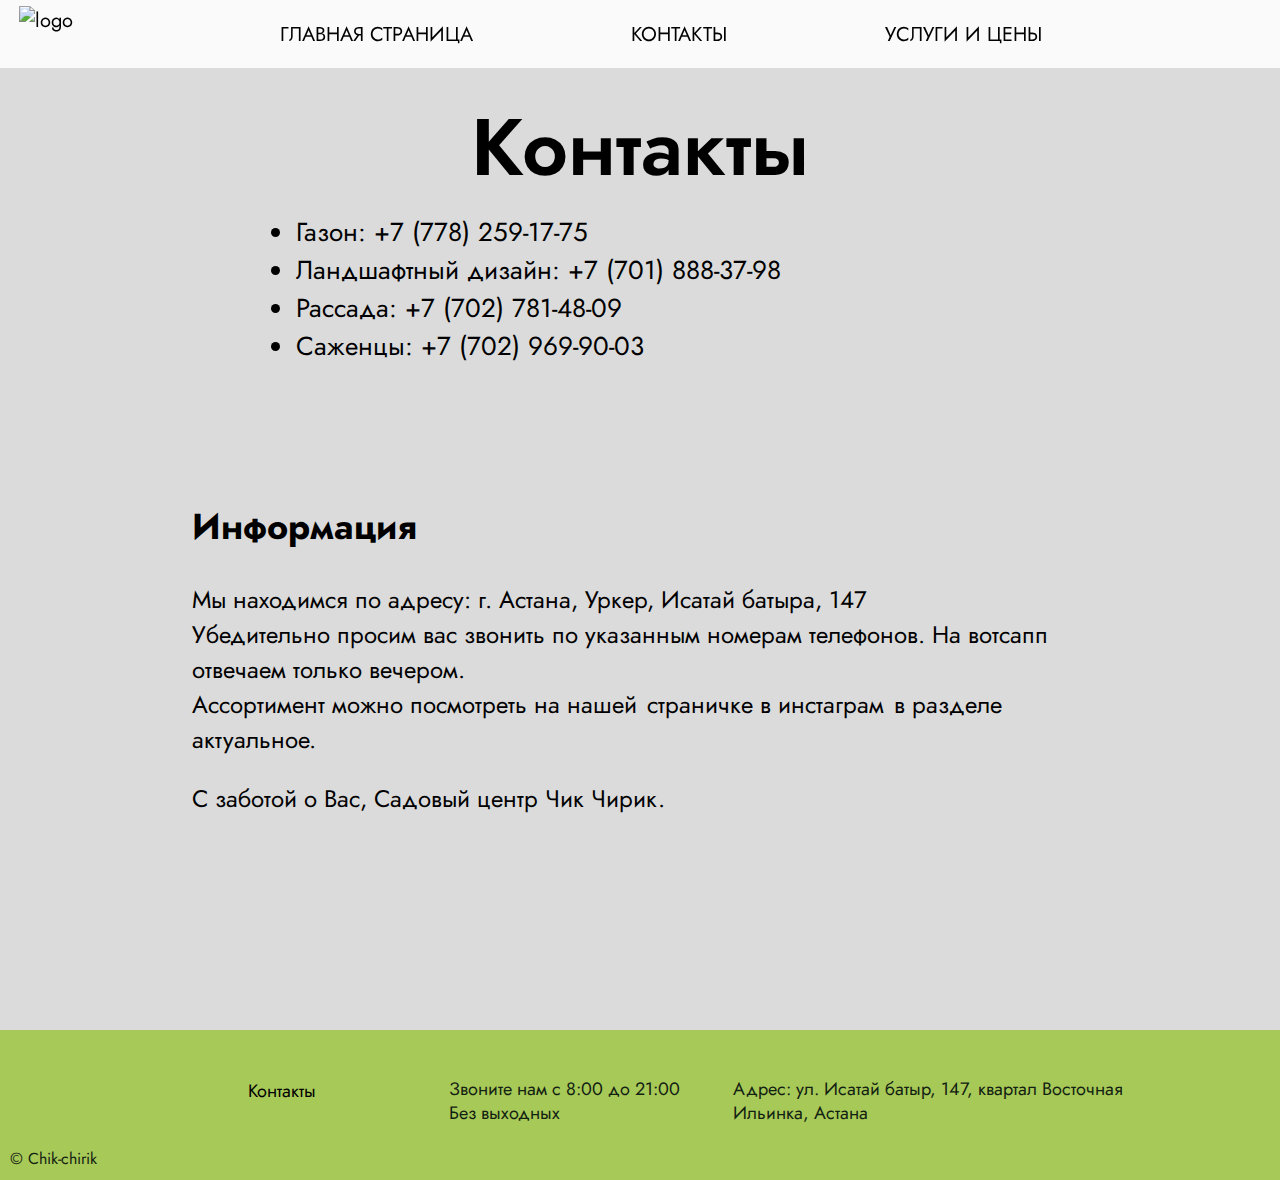
==== prices.html @ ecb46d14 "Add files via upload" ====
<!DOCTYPE html>
<html lang="ru">
<head>
    <meta charset="UTF-8">
    <meta http-equiv="X-UA-Compatible" content="IE=edge">
    <meta name="viewport" content="width=device-width, initial-scale=1.0">
    <title>Chik-chirik</title>
    <link rel="stylesheet" href="main.css">

<link rel="preconnect" href="https://fonts.gstatic.com" crossorigin>
<link href="https://fonts.googleapis.com/css2?family=Jost:ital,wght@0,100..900;1,100..900&family=Pangolin&display=swap" rel="stylesheet">

</head>

<body>

    <div class="header-section">
        <div class="logo"><img src="./img/logo.png" alt="logo">
        </div>

        <div class="header-row">

            <div class="header-item"> <a href="./index.html" class="active">ГЛАВНАЯ СТРАНИЦА</a>
            </div>

            <div class="header-item"> <a href="./prices.html" class="func-link">КОНТАКТЫ</a>
            </div> 

            <div class="header-item"> <a href="./services.html" class="func-link">УСЛУГИ И ЦЕНЫ</a>
            </div> 
        </div>
    
    </div>

    <div class="action">
    </div>
    <main>
        <section class="portfolio">
            <div class="container">

                    <!-- portfolio-cards-wrapper -->
                    <div class="portfolio-cards-wrapper">
                    <!-- // portfolio-cards-wrapper -->

                    <!--// Card -->
                    <div class="card">
                        <h2 class="portfolio-header"id="WORKS">Контакты</h2>
                        <ul>
                            <li>Газон: +7 (778) 259-17-75</li>
                            <li>Ландшафтный дизайн: +7 (701) 888-37-98</li>
                            <li>Рассада: +7 (702) 781-48-09</li>
                            <li>Саженцы: +7 (702) 969-90-03</li>
                        </ul>
                    </div>
                
                 <!--// Card -->
                 <div class="card1">
                    <h2 class="r">Информация</h2>
                    Мы находимся по адресу: г. Астана, Уркер, Исатай батыра, 147
                    <br>Убедительно просим вас звонить по указанным номерам телефонов. На вотсапп отвечаем только вечером.
                        <br>Ассортимент можно посмотреть на нашей <a href="https://www.instagram.com/ozelenenie_sad_astana?igsh=bzl4NHd1MmFjc3hz">страничке в инстаграм</a> в разделе актуальное.</li>
                        <br>
                    <p>С заботой о Вас, Садовый центр Чик Чирик.</p>
                </div>
                <!--// Card -->

            <div>
        </section>
    </main>

    <footer class="footer">

        <div class="footer-copyright">
            <div class="footer-row">
                <div class="footer-item">
                    <div class="header-item"> <a href="./prices.html" class="func-link">Контакты</a>
                    </div> 
                </div>

                <div class="footer-item">
                    <p>Звоните нам с 8:00 до 21:00
                    <br>Без выходных</p>
                </div>

                <div class="footer-item">
                    <p>Адрес: ул. Исатай батыр, 147, квартал Восточная Ильинка, Астана</p> 
                </div>
            </div>  

        </div>
        <div class="footer-copyright-name">© Chik-chirik</div>  


    </footer>
        
    
    </body>
    </html>
---- main.css ----
html {
    scroll-behavior:smooth;
}

body {
    margin: 0;
    font-family: "Pangolin", cursive;
    color: #000000;
}

img {
    max-width: 100%;
}

.header-section{
    font-family: "Jost", sans-serif;
    position:fixed;
    width: 100%;
    max-height:68px;
    display: flex;
    flex-direction: row;
    justify-content: center;
    background-color: rgba(255, 255, 255, 0.853);
    font-weight: 400;
    font-size: 20px;
}

/*Header*/
.header {
    background-image: url(img/header/2.jpg);

    position:static;
    align-items: center;
    width: 100%;
    height: 100vh;
    background-size: cover;
    background-position: center;
    margin-top: 0%;
    box-shadow: 10px 0px 10px rgba(0, 0, 0, 0.524);
}

.func-link{
    color: rgb(0, 0, 0);
    text-decoration: none;
    transition: color 0.25s;
}

.func-link:hover{
    color:#969696;
}


.active{
    text-decoration: none;
    color: #000000;
}


.header-item{
    padding: 20px 76px;
}

.header-title {
    font-weight: 400;
    font-size: 100px;
    color: rgba(255, 255, 255, 0.829);
    text-align: center;
    position: absolute;
    padding-left: 25%;
    padding-top: 14%;
    justify-content: center;
}

.header-subtitle {
    font-weight: 400;
    font-size: 40px;
    color: rgba(255, 255, 255, 0.829);
    text-align: center;
    position: absolute;
    padding-left: 38%;
    padding-top: 32%;
    justify-content: center;
}

.header-arrow {
    width: 48px;
    height: 48px;
    position: absolute;
    bottom: 30px;
    left: 48%;
}


/*Portfolio*/

.portfolio {
    padding-top: 4%;
    padding-bottom: 150px;
    background-color: #dbdbdb;
    box-shadow: 10px 10px 10px rgba(0, 0, 0, 0.524);
}

.portfolio-header {
    margin-top: 2%;
    margin-bottom: 20px;
    font-weight: 600;
    font-size: 80px;
    line-height: 100%;
    text-align: center;
    color: #000000;
}

.portfolio-cards-wrapper {
    display: flex;
    flex-wrap: wrap;
    justify-content: center;
}

.card {
    margin-bottom: 20px;
    width: 60%;
    margin: 20px;
    padding: 10px;
    margin: 30px;
    background-color: #dbdbdb;
    transition: transform 0.25s;
    position:static;
    font-family: "Jost", sans-serif;
    font-weight: 400;
    font-size: 26px;
    align-items: center;
}


.card-title {
margin: 0;
margin-bottom: 10px;
font-weight: 600;
font-size: 26px;
line-height: 130%;
}

.card p {
margin: 0;
font-size: 20px;
line-height: 130%;
}


/*Footer*/
.footer {
    font-family: "Jost", sans-serif;
    position: relative;
    padding: 10px;
    margin-bottom: 0%;
    color: #122112;
    background-color: #a7c957; 
    background-size: cover;
    background-position: center;
}

.footer-row {
    display: flex;
    flex-direction: row;
    justify-content: space-between;
    max-width: 80%;
    padding-left: 11%;
}

.footer-copyright {
    line-height: 1.3;
    font-size: 18px;
    font-weight: 400;
}

.footer-copyright p {
    margin-bottom: 2px;
    font-size: 18px;
    font-weight: 400;
}

.footer-item {
    max-width: 40%;
    padding: 2%;
}

a {
    margin-top: 5px;
    text-decoration:none;
    color: #000000;
    padding:3px;
  }

  .icon-row{
    max-width:  10%;
    justify-content: center;
    color: #000000;
    text-decoration: none;
    margin-left: 37%;
    padding-bottom: 1%;
    text-align: center;
}

.icon{
    max-width:  8%;
    justify-content: center;
    color: #000000;
    text-decoration: none;
    margin-left: 46%;
}

  .button {
    background-color: #a7c957;
    padding: 10px;
    border-radius: 30px;
    width: 25%;
    margin-left: 38%;
  }


  .logo{
    max-width: 9%;
    padding-top: 0.5%;
    padding-right: 10%;
  }

  .header-row{
    padding-right: 11%;
    display: flex;
    flex-direction: row;
    justify-content: space-between;
  }

  .card1 {
    width: 70%;
    margin: 20px;
    padding: 10px;
    margin: 30px;
    background-color: #dbdbdb;
    transition: transform 0.25s;
    position:static;
    font-family: "Jost", sans-serif;
    font-weight: 400;
    font-size: 24px;
    align-items: center;
  }
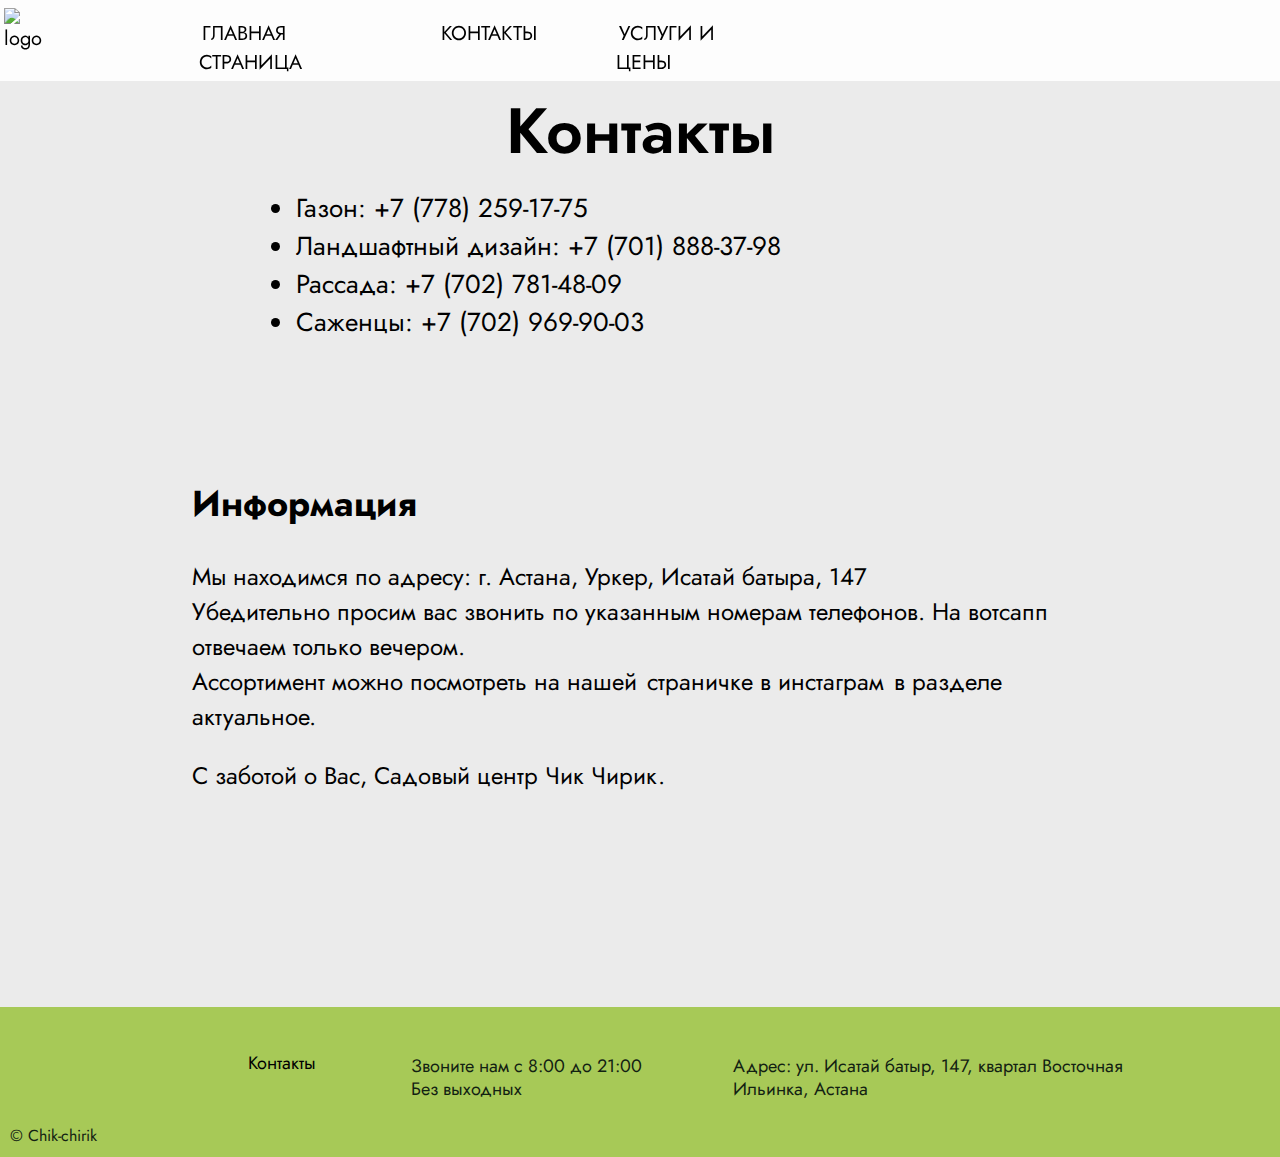
==== commit 6e0089a1: "Update prices.html" ====
--- a/prices.html
+++ b/prices.html
@@ -14,22 +14,21 @@
 
 <body>
 
-    <div class="header-section">
-        <div class="logo"><img src="./img/logo.png" alt="logo">
-        </div>
-
+   <div class="header-section">
         <div class="header-row">
-
-            <div class="header-item"> <a href="./index.html" class="active">ГЛАВНАЯ СТРАНИЦА</a>
+            <div class="logo"><img src="./img/logo.png" alt="logo">
             </div>
 
+            <div class="header-item"> <a href="./index.html" class="func-link">ГЛАВНАЯ СТРАНИЦА</a>
+            </div>
+    
             <div class="header-item"> <a href="./prices.html" class="func-link">КОНТАКТЫ</a>
             </div> 
-
+    
             <div class="header-item"> <a href="./services.html" class="func-link">УСЛУГИ И ЦЕНЫ</a>
             </div> 
+            
         </div>
-    
     </div>
 
     <div class="action">
@@ -96,4 +95,4 @@
     
     </body>
     </html>
-    +    
--- a/main.css
+++ b/main.css
@@ -16,33 +16,46 @@
     font-family: "Jost", sans-serif;
     position:fixed;
     width: 100%;
-    max-height:68px;
+    max-height:88px;
+    display: flex;
+    background-color: rgba(255, 255, 255, 0.892);
+    font-weight: 400;
+    font-size: 20px;
+    padding: 0.3%;
+}
+
+.logo{
+    max-width: 9%;
+    padding-top: 0.5%;
+    padding-right: 10%;
+}
+
+.header-row{
     display: flex;
     flex-direction: row;
-    justify-content: center;
-    background-color: rgba(255, 255, 255, 0.853);
-    font-weight: 400;
-    font-size: 20px;
+    justify-content: space-around;
+    margin-right: 20%;
+}
+
+.header-item{
+    padding-top: 15px;
+    padding-left: 76px;
 }
 
 /*Header*/
 .header {
     background-image: url(img/header/2.jpg);
-
-    position:static;
-    align-items: center;
     width: 100%;
     height: 100vh;
     background-size: cover;
     background-position: center;
     margin-top: 0%;
-    box-shadow: 10px 0px 10px rgba(0, 0, 0, 0.524);
+    padding: 0;
 }
 
 .func-link{
     color: rgb(0, 0, 0);
     text-decoration: none;
-    transition: color 0.25s;
 }
 
 .func-link:hover{
@@ -56,29 +69,23 @@
 }
 
 
-.header-item{
-    padding: 20px 76px;
-}
-
 .header-title {
+    font-family: "Jost", sans-serif;
     font-weight: 400;
     font-size: 100px;
-    color: rgba(255, 255, 255, 0.829);
-    text-align: center;
-    position: absolute;
-    padding-left: 25%;
-    padding-top: 14%;
+    color: rgba(255, 255, 255, 0.961);
+    text-align: center;
+    padding-top: 12%;
     justify-content: center;
 }
 
 .header-subtitle {
-    font-weight: 400;
-    font-size: 40px;
-    color: rgba(255, 255, 255, 0.829);
-    text-align: center;
-    position: absolute;
-    padding-left: 38%;
-    padding-top: 32%;
+    font-family: "Jost", sans-serif;
+    font-weight: 360;
+    font-size: 32px;
+    color: rgba(255, 255, 255, 0.866);
+    text-align: center;
+    padding-bottom: 20%;
     justify-content: center;
 }
 
@@ -96,15 +103,15 @@
 .portfolio {
     padding-top: 4%;
     padding-bottom: 150px;
-    background-color: #dbdbdb;
+    background-color: #ebebeb;
     box-shadow: 10px 10px 10px rgba(0, 0, 0, 0.524);
 }
 
 .portfolio-header {
-    margin-top: 2%;
-    margin-bottom: 20px;
+    margin-top: 1%;
+    margin-bottom: 10px;
     font-weight: 600;
-    font-size: 80px;
+    font-size: 64px;
     line-height: 100%;
     text-align: center;
     color: #000000;
@@ -122,7 +129,7 @@
     margin: 20px;
     padding: 10px;
     margin: 30px;
-    background-color: #dbdbdb;
+    background-color: #ebebeb;
     transition: transform 0.25s;
     position:static;
     font-family: "Jost", sans-serif;
@@ -189,9 +196,9 @@
     text-decoration:none;
     color: #000000;
     padding:3px;
-  }
-
-  .icon-row{
+}
+
+.icon-row{
     max-width:  10%;
     justify-content: center;
     color: #000000;
@@ -209,38 +216,25 @@
     margin-left: 46%;
 }
 
-  .button {
+.button {
     background-color: #a7c957;
     padding: 10px;
     border-radius: 30px;
     width: 25%;
     margin-left: 38%;
-  }
-
-
-  .logo{
-    max-width: 9%;
-    padding-top: 0.5%;
-    padding-right: 10%;
-  }
-
-  .header-row{
-    padding-right: 11%;
-    display: flex;
-    flex-direction: row;
-    justify-content: space-between;
-  }
-
-  .card1 {
+}
+
+
+.card1 {
     width: 70%;
     margin: 20px;
     padding: 10px;
     margin: 30px;
-    background-color: #dbdbdb;
+    background-color: #ebebeb;
     transition: transform 0.25s;
     position:static;
     font-family: "Jost", sans-serif;
     font-weight: 400;
     font-size: 24px;
     align-items: center;
-  }+}
